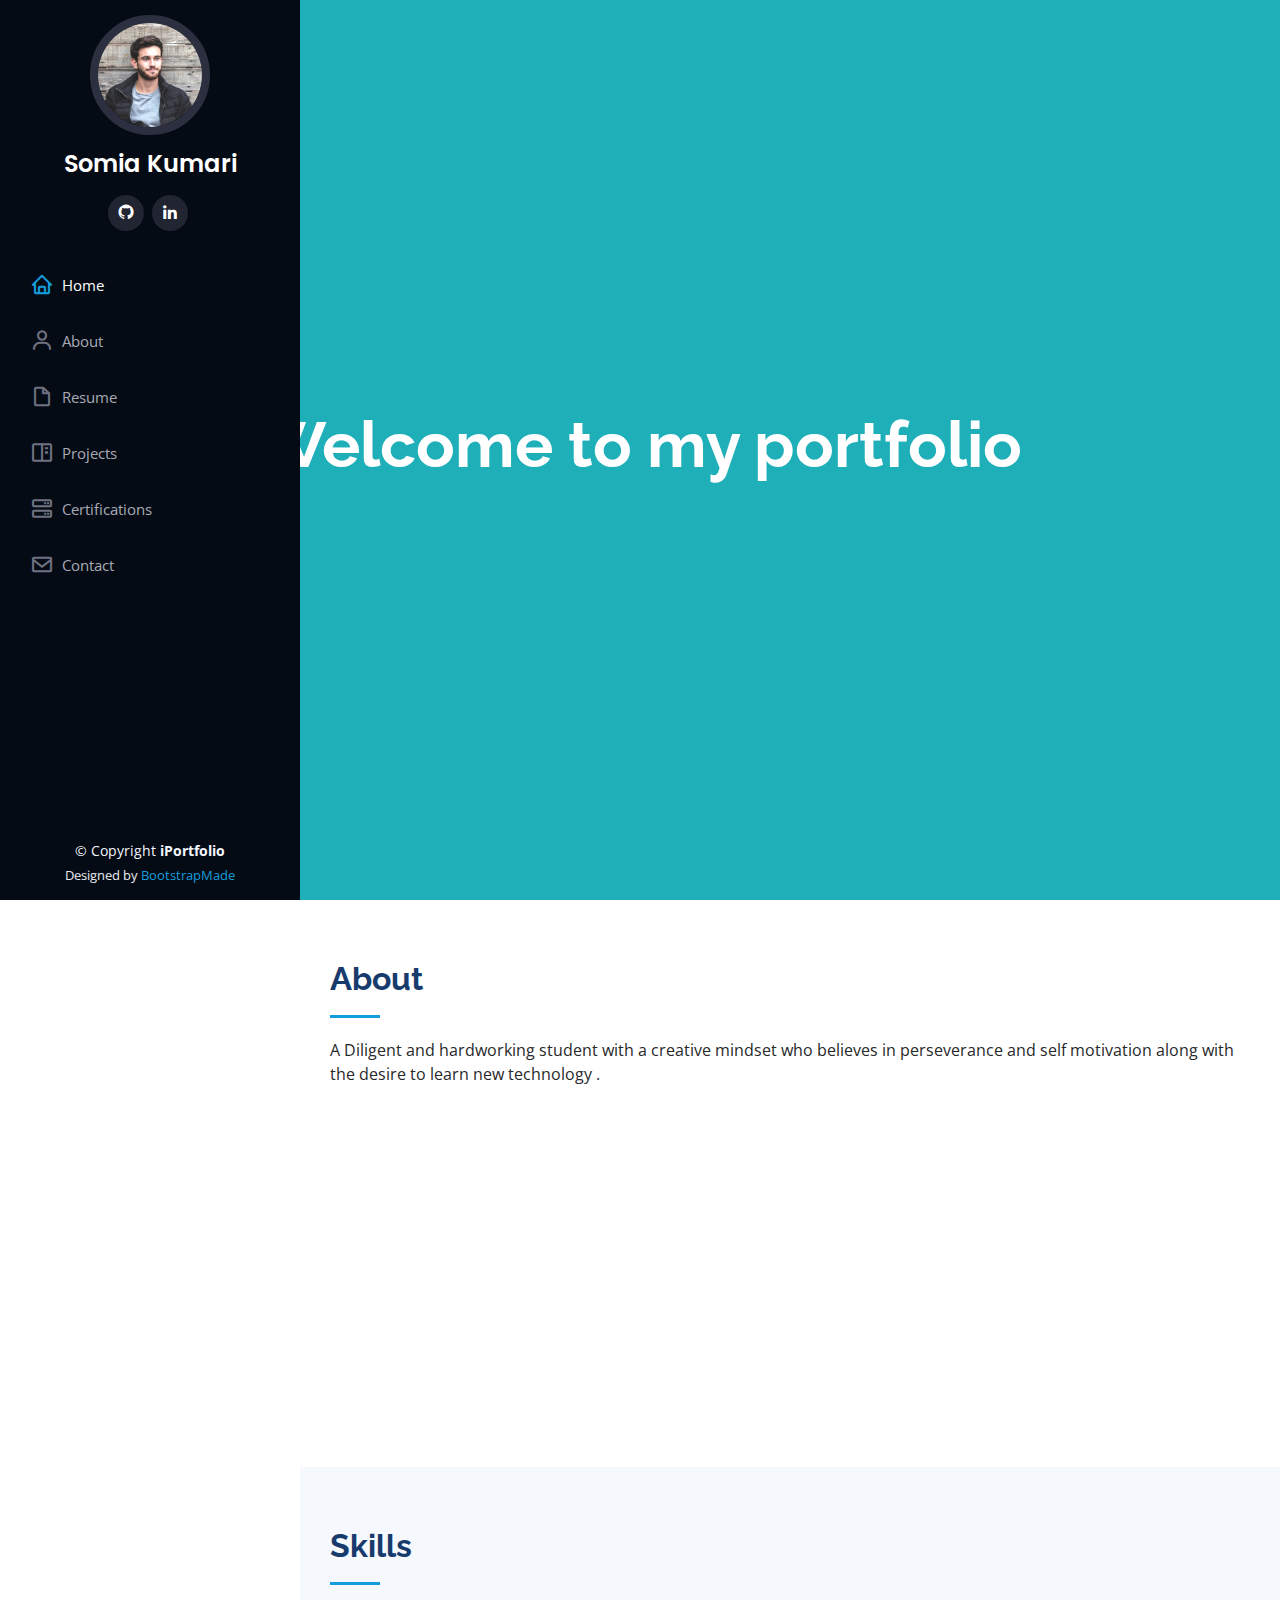
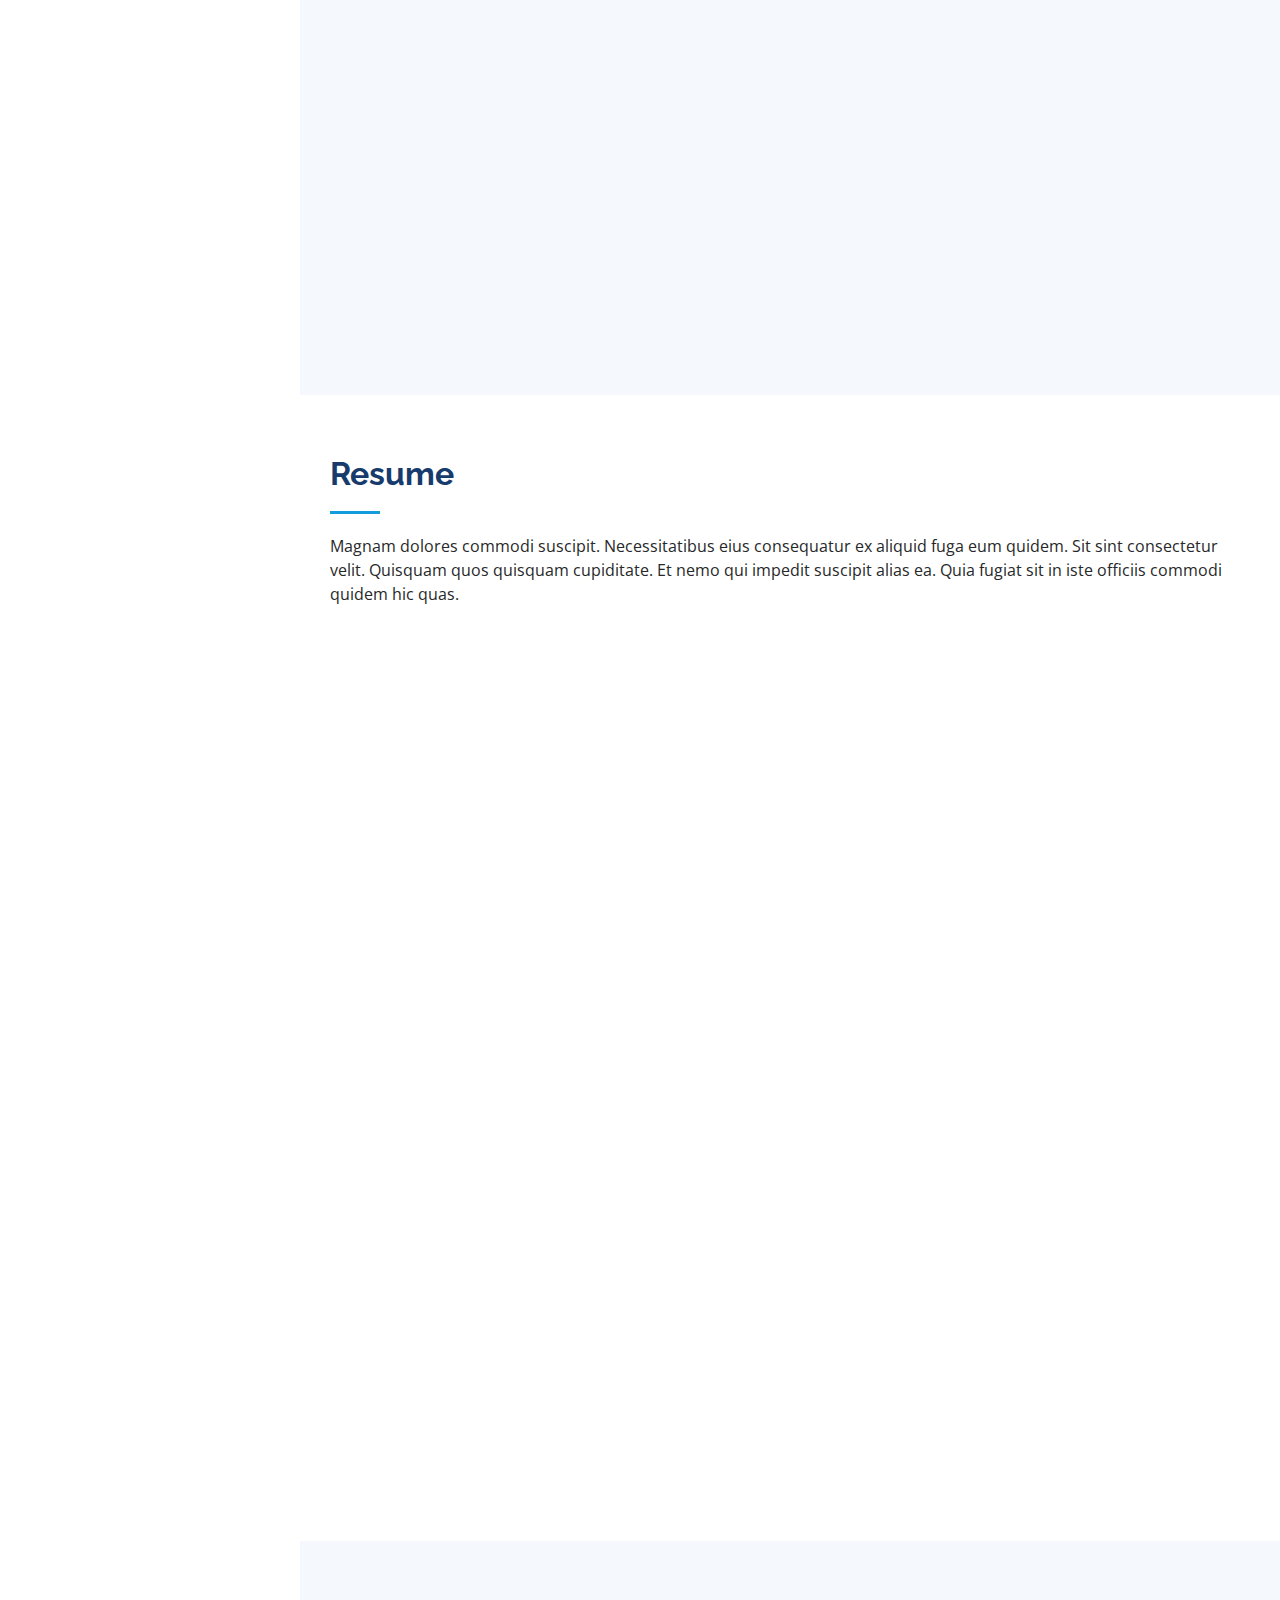
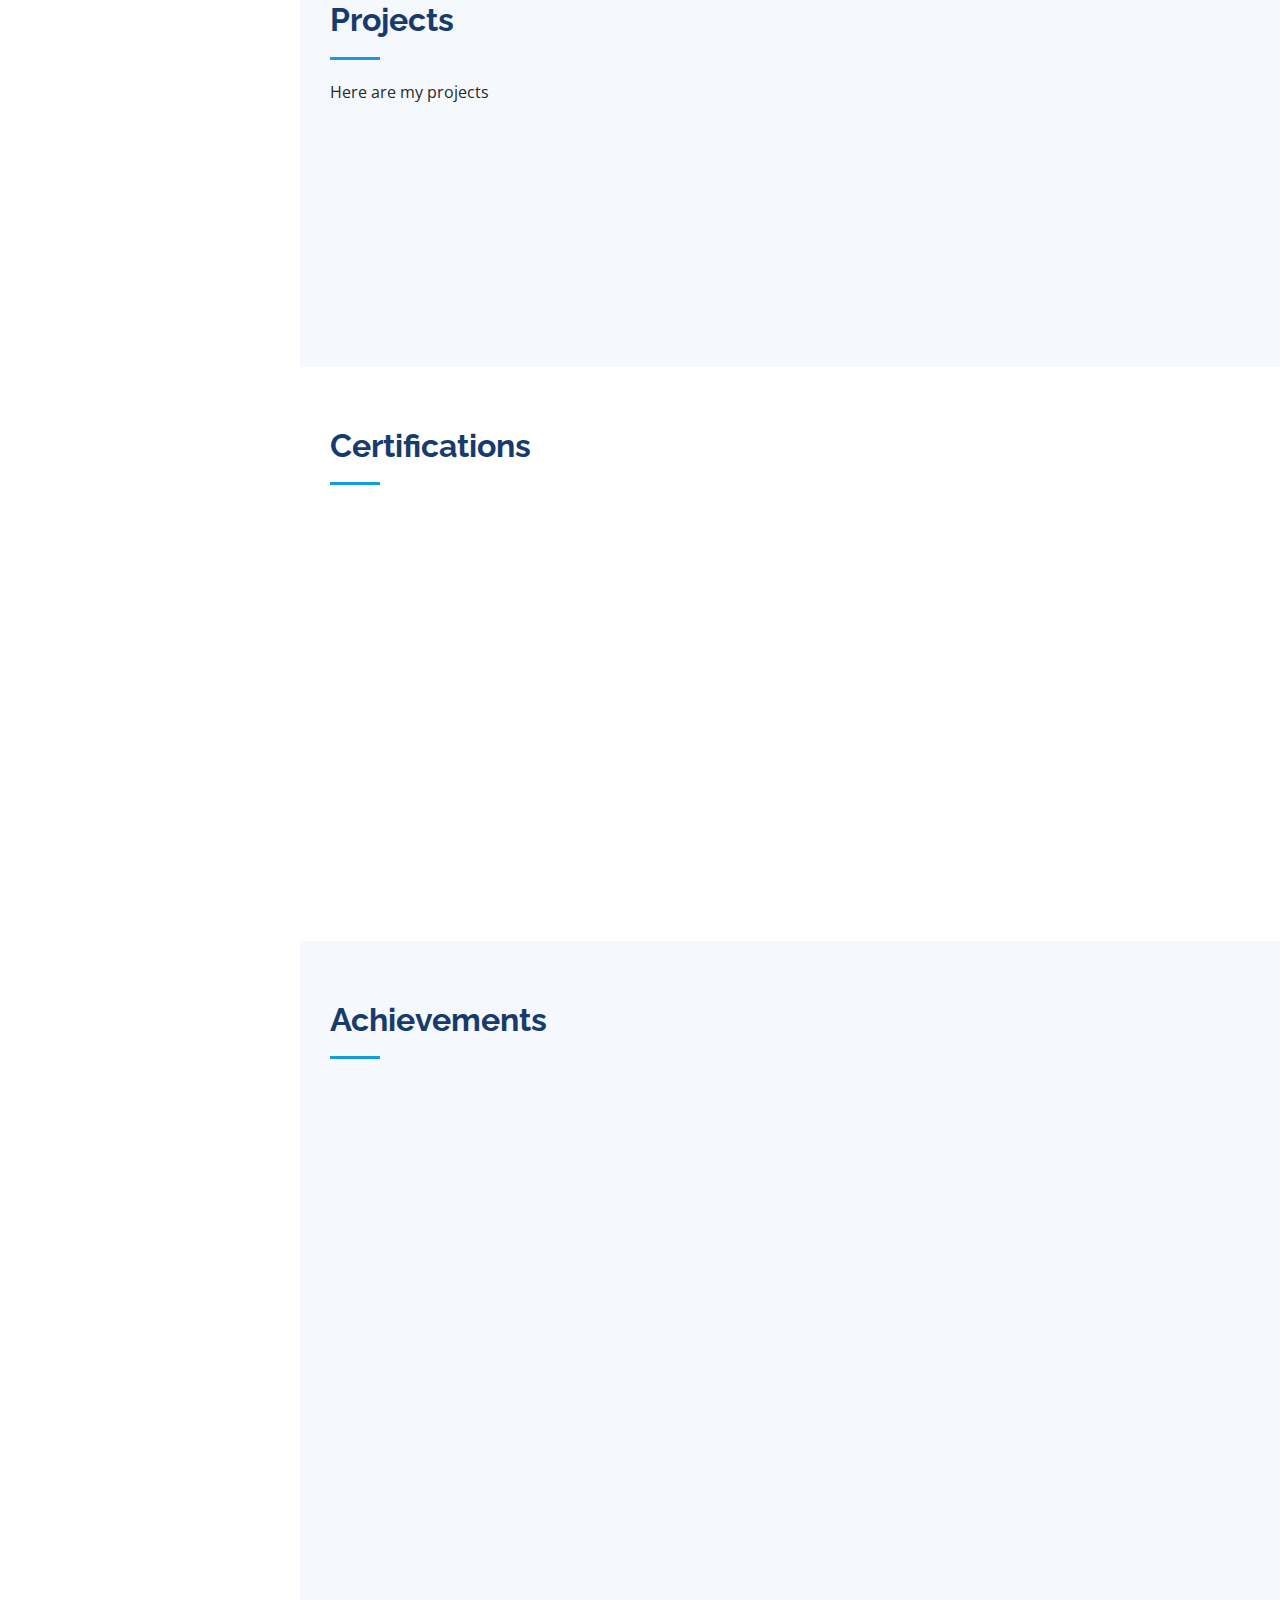
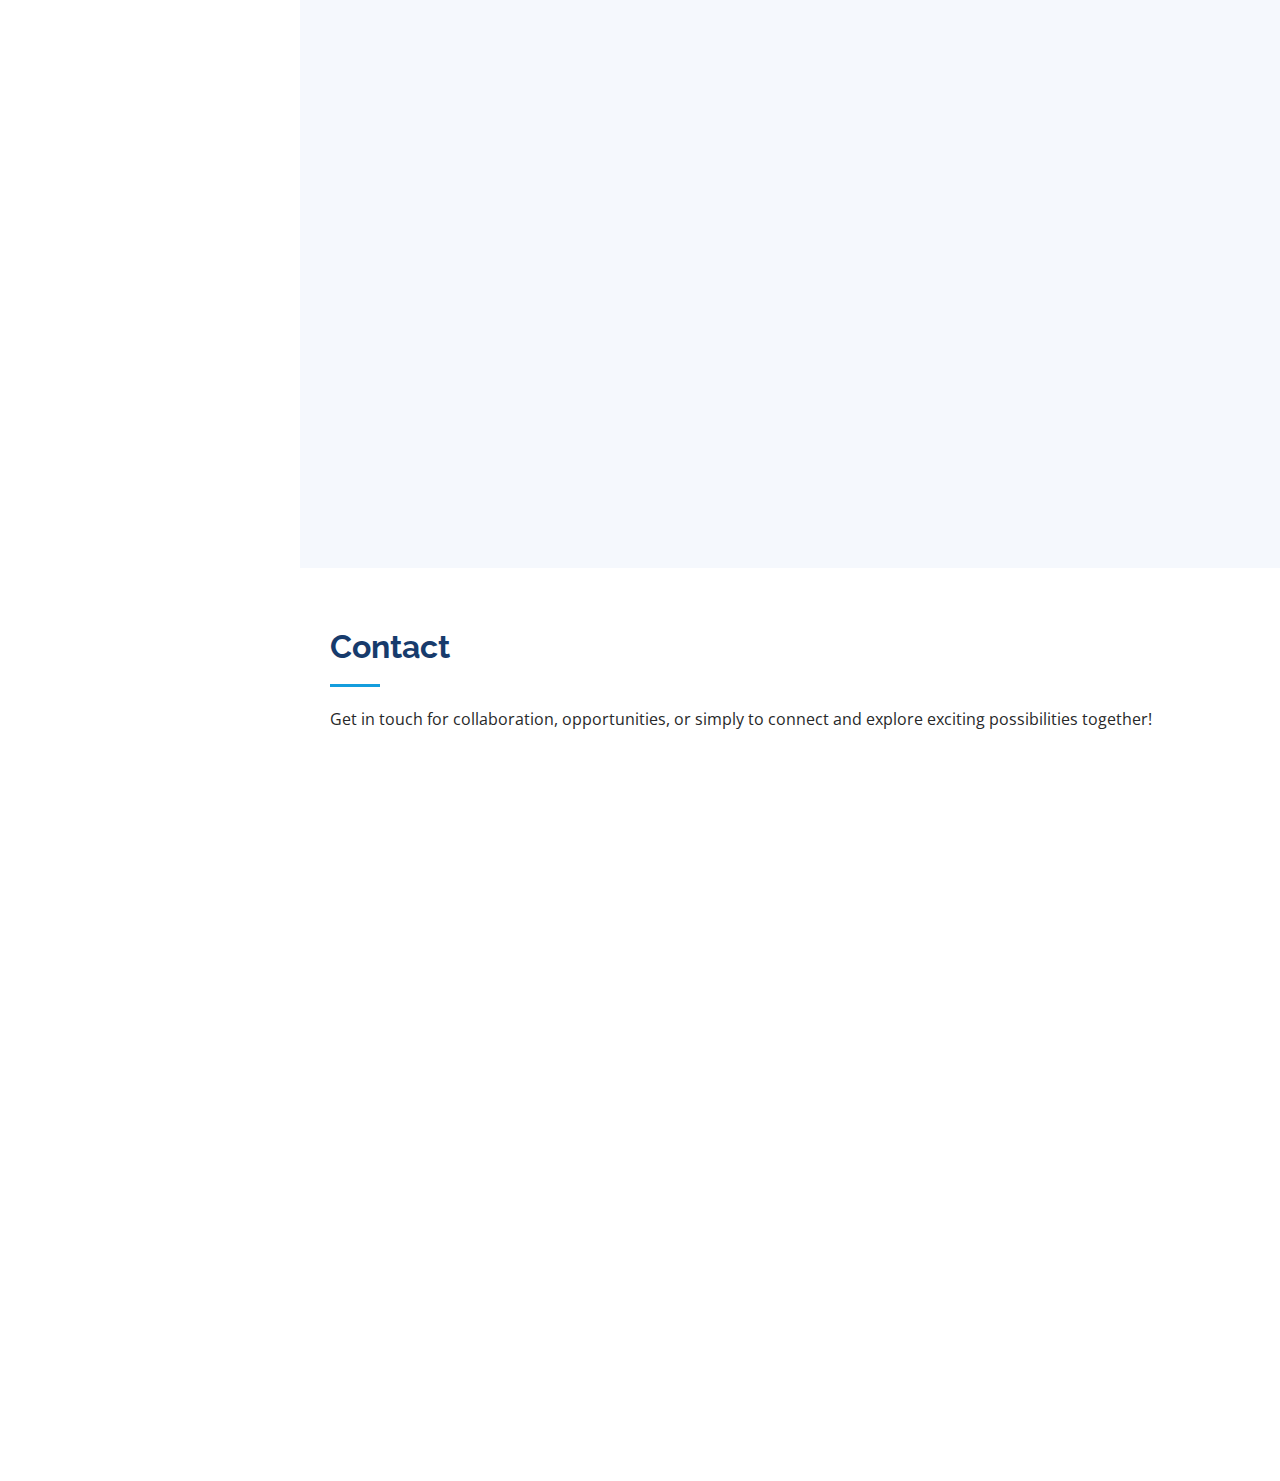
==== index.html @ 9d07b87e "First commit" ====
<!DOCTYPE html>
<html lang="en">

<head>
  <meta charset="utf-8">
  <meta content="width=device-width, initial-scale=1.0" name="viewport">

  <title>Somia's Projects</title>
  <meta content="" name="description">
  <meta content="" name="keywords">

  <!-- Favicons -->
  <link href="assets/img/favicon.png" rel="icon">
  <link href="assets/img/apple-touch-icon.png" rel="apple-touch-icon">

  <!-- Google Fonts -->
  <link href="https://fonts.googleapis.com/css?family=Open+Sans:300,300i,400,400i,600,600i,700,700i|Raleway:300,300i,400,400i,500,500i,600,600i,700,700i|Poppins:300,300i,400,400i,500,500i,600,600i,700,700i" rel="stylesheet">

  <!-- Vendor CSS Files -->
  <link href="assets/vendor/aos/aos.css" rel="stylesheet">
  <link href="assets/vendor/bootstrap/css/bootstrap.min.css" rel="stylesheet">
  <link href="assets/vendor/bootstrap-icons/bootstrap-icons.css" rel="stylesheet">
  <link href="assets/vendor/boxicons/css/boxicons.min.css" rel="stylesheet">
  <link href="assets/vendor/glightbox/css/glightbox.min.css" rel="stylesheet">
  <link href="assets/vendor/swiper/swiper-bundle.min.css" rel="stylesheet">

  <!-- Template Main CSS File -->
  <link href="assets/css/style.css" rel="stylesheet">

  <!-- =======================================================
  * Template Name: iPortfolio
  * Updated: Jul 27 2023 with Bootstrap v5.3.1
  * Template URL: https://bootstrapmade.com/iportfolio-bootstrap-portfolio-websites-template/
  * Author: BootstrapMade.com
  * License: https://bootstrapmade.com/license/
  ======================================================== -->
</head>

<body>

  <!-- ======= Mobile nav toggle button ======= -->
  <i class="bi bi-list mobile-nav-toggle d-xl-none"></i>

  <!-- ======= Header ======= -->
  <header id="header">
    <div class="d-flex flex-column">

      <div class="profile">
        <img src="assets/img/profile-img.jpg" alt="" class="img-fluid rounded-circle">
        <h1 class="text-light"><a href="index.html">Somia Kumari</a></h1>
        <div class="social-links mt-3 text-center">
        
          <a href="#" class="github"><i class="bx bxl-github"></i></a>
          <a href="#" class="linkedin"><i class="bx bxl-linkedin"></i></a>
        </div>
      </div>

      <nav id="navbar" class="nav-menu navbar">
        <ul>
          <li><a href="#hero" class="nav-link scrollto active"><i class="bx bx-home"></i> <span>Home</span></a></li>
          <li><a href="#about" class="nav-link scrollto"><i class="bx bx-user"></i> <span>About</span></a></li>
          <li><a href="#resume" class="nav-link scrollto"><i class="bx bx-file-blank"></i> <span>Resume</span></a></li>
          <li><a href="#Projects" class="nav-link scrollto"><i class="bx bx-book-content"></i> <span>Projects</span></a></li>
          <li><a href="#Certifications" class="nav-link scrollto"><i class="bx bx-server"></i> <span>Certifications</span></a></li>
          <li><a href="#contact" class="nav-link scrollto"><i class="bx bx-envelope"></i> <span>Contact</span></a></li>
        </ul>
      </nav><!-- .nav-menu -->
    </div>
  </header><!-- End Header -->

  <!-- ======= Hero Section ======= -->
  <section id="hero" class="d-flex flex-column justify-content-center align-items-center" >
    <div class="hero-container" data-aos="fade-in">
      <h1>Welcome to my portfolio </h1>
      
    </div>
  </section><!-- End Hero -->

  <main id="main">

    <!-- ======= About Section ======= -->
    <section id="about" class="about">
      <div class="container">

        <div class="section-title">
          <h2>About</h2>
          <p>A Diligent and hardworking student with a creative mindset who believes in perseverance and self motivation along with the desire to learn new technology .</p>
        </div>

        <div class="row">
          <div class="col-lg-4" data-aos="fade-right">
            <img src="assets/img/profile-img.jpg" class="img-fluid" alt="">
          </div>
          <div class="col-lg-8 pt-4 pt-lg-0 content" data-aos="fade-left">
            <h3>Hello!!</h3>
            <p class="fst-italic">
              Somia there,
            </p>
            <div class="row">
              <div class="col-lg-6">
                
              </div>
              <div class="col-lg-6">
                
              </div>
            </div>
            <p>
              I'm a developer skilled in both frontend and backend technologies. I take pleasure in enhancing user experiences through appealing designs and ensuring robust backend functionality. I'm also passionate about AI/ML projects, using computer intelligence to tackle real-world issues. I'm a continuous learner and thrive on creating smart solutions that cater to present needs while being future-ready.
            </p>
          </div>
        </div>

      </div>
    </section><!-- End About Section -->

   

    <!-- ======= Skills Section ======= -->
    <section id="skills" class="skills section-bg">
      <div class="container">

        <div class="section-title">
          <h2>Skills</h2>
        
        </div>

        <div class="row skills-content">

          <div class="col-lg-6" data-aos="fade-up">

            <div class="progress">
              <span class="skill">HTML </span>
         
            </div>

            <div class="progress">
              <span class="skill">CSS </span>
              
            </div>

            <div class="progress">
              <span class="skill">JavaScript </span>
              
            </div>

            <div class="progress">
              <span class="skill">React </span>
              
            </div>

            <div class="progress">
              <span class="skill">MongoDB </span>
              
            </div>

          </div>

          <div class="col-lg-6" data-aos="fade-up" data-aos-delay="100">

            <div class="progress">
              <span class="skill">API'S </span>
              
            </div>

            <div class="progress">
              <span class="skill">ML</span>
              
            </div>

            <div class="progress">
              <span class="skill">PYTHON </span>
              
            </div>

            <div class="progress">
              <span class="skill">GIT </span>
              
            </div>
            <div class="progress">
              <span class="skill">GITHUB </span>
              
            </div>

          </div>

        </div>

      </div>
    </section><!-- End Skills Section -->

    <!-- ======= Resume Section ======= -->
    <section id="resume" class="resume">
      <div class="container">

        <div class="section-title">
          <h2>Resume</h2>
          <p>Magnam dolores commodi suscipit. Necessitatibus eius consequatur ex aliquid fuga eum quidem. Sit sint consectetur velit. Quisquam quos quisquam cupiditate. Et nemo qui impedit suscipit alias ea. Quia fugiat sit in iste officiis commodi quidem hic quas.</p>
        </div>

        <div class="row">
          <div class="col-lg-6" data-aos="fade-up">
            <h3 class="resume-title">Sumary</h3>
            <div class="resume-item pb-0">
              <h4>Alex Smith</h4>
              <p><em>Innovative and deadline-driven Graphic Designer with 3+ years of experience designing and developing user-centered digital/print marketing material from initial concept to final, polished deliverable.</em></p>
              <ul>
                <li>Portland par 127,Orlando, FL</li>
                <li>(123) 456-7891</li>
                <li>alice.barkley@example.com</li>
              </ul>
            </div>

            <h3 class="resume-title">Education</h3>
            <div class="resume-item">
              <h4>Master of Fine Arts &amp; Graphic Design</h4>
              <h5>2015 - 2016</h5>
              <p><em>Rochester Institute of Technology, Rochester, NY</em></p>
              <p>Qui deserunt veniam. Et sed aliquam labore tempore sed quisquam iusto autem sit. Ea vero voluptatum qui ut dignissimos deleniti nerada porti sand markend</p>
            </div>
            <div class="resume-item">
              <h4>Bachelor of Fine Arts &amp; Graphic Design</h4>
              <h5>2010 - 2014</h5>
              <p><em>Rochester Institute of Technology, Rochester, NY</em></p>
              <p>Quia nobis sequi est occaecati aut. Repudiandae et iusto quae reiciendis et quis Eius vel ratione eius unde vitae rerum voluptates asperiores voluptatem Earum molestiae consequatur neque etlon sader mart dila</p>
            </div>
          </div>
          <div class="col-lg-6" data-aos="fade-up" data-aos-delay="100">
            <h3 class="resume-title">Professional Experience</h3>
            <div class="resume-item">
              <h4>Senior graphic design specialist</h4>
              <h5>2019 - Present</h5>
              <p><em>Experion, New York, NY </em></p>
              <ul>
                <li>Lead in the design, development, and implementation of the graphic, layout, and production communication materials</li>
                <li>Delegate tasks to the 7 members of the design team and provide counsel on all aspects of the project. </li>
                <li>Supervise the assessment of all graphic materials in order to ensure quality and accuracy of the design</li>
                <li>Oversee the efficient use of production project budgets ranging from $2,000 - $25,000</li>
              </ul>
            </div>
            <div class="resume-item">
              <h4>Graphic design specialist</h4>
              <h5>2017 - 2018</h5>
              <p><em>Stepping Stone Advertising, New York, NY</em></p>
              <ul>
                <li>Developed numerous marketing programs (logos, brochures,infographics, presentations, and advertisements).</li>
                <li>Managed up to 5 projects or tasks at a given time while under pressure</li>
                <li>Recommended and consulted with clients on the most appropriate graphic design</li>
                <li>Created 4+ design presentations and proposals a month for clients and account managers</li>
              </ul>
            </div>
          </div>
        </div>

      </div>
    </section><!-- End Resume Section -->

    <!-- ======= Portfolio Section ======= -->
    <section id="Projects" class="Projects section-bg">
      <div class="container">

        <div class="section-title">
          <h2>Projects</h2>
          <p>Here are my projects</p>
        </div>

        <div class="row" data-aos="fade-up">
          <div class="col-lg-12 d-flex justify-content-center">
          
          </div>
        </div>

        <div class="row Projects-container" data-aos="fade-up" data-aos-delay="100">

          <div class="col-lg-4 col-md-6 portfolio-item filter-app">
            <div class="Projects-wrap">
              <img src="assets/img/portfolio/caffe-coffee.jpg" class="img-fluid" alt="">
              <div class="portfolio-links">
                <a href="assets/img/portfolio/caffe-coffee.jpg" data-gallery="portfolioGallery" class="portfolio-lightbox" title="App 1"><i class="bx bx-plus"></i></a>
                <a href="portfolio-details.html" title="More Details"><i class="bx bx-link"></i></a>
              </div>
            </div>
          </div>

          <div class="col-lg-4 col-md-6 portfolio-item filter-web">
            <div class="portfolio-wrap">
              <img src="assets/img/portfolio/intruder pic.jpg" class="img-fluid" alt="">
              <div class="portfolio-links">
                <a href="assets/img/portfolio/intruder pic.jpg" data-gallery="portfolioGallery" class="portfolio-lightbox" title="Web 3"><i class="bx bx-plus"></i></a>
                <a href="intruder-details.html" title="More Details"><i class="bx bx-link"></i></a>
              </div>
            </div>
          </div>

          <div class="col-lg-4 col-md-6 portfolio-item filter-web">
            <div class="portfolio-wrap">
              <img src="assets/img/portfolio/industrial safety.jpg" class="img-fluid" alt="">
              <div class="portfolio-links">
                <a href="assets/img/portfolio/industrial safety.jpg" data-gallery="portfolioGallery" class="portfolio-lightbox" title="Web 3"><i class="bx bx-plus"></i></a>
                <a href="industrial-details.html" title="More Details"><i class="bx bx-link"></i></a>
              </div>
            </div>
          </div>

  
        </div>

      </div>
    </section><!-- End Portfolio Section -->

    <!-- ======= Services Section ======= -->
    <section id="Certifications" class="Certifications">
      <div class="container">

        <div class="section-title">
          <h2>Certifications</h2>
          <p></p>
        </div>

        <div class="row">
          <div class="col-lg-4 col-md-6 icon-box" data-aos="fade-up">
            <div class="icon"><i class="bi bi-briefcase"></i></div>
            <h4 class="title"><a href="">Complete Python Developer</a></h4>
            <p class="description">Udemy</p>
          </div>
          <div class="col-lg-4 col-md-6 icon-box" data-aos="fade-up" data-aos-delay="100">
            <div class="icon"><i class="bi bi-card-checklist"></i></div>
            <h4 class="title"><a href="">Dolor Sitema</a></h4>
            <p class="description">Minim veniam, quis nostrud exercitation ullamco laboris nisi ut aliquip ex ea commodo consequat tarad limino ata</p>
          </div>
          <div class="col-lg-4 col-md-6 icon-box" data-aos="fade-up" data-aos-delay="200">
            <div class="icon"><i class="bi bi-bar-chart"></i></div>
            <h4 class="title"><a href="">Sed ut perspiciatis</a></h4>
            <p class="description">Duis aute irure dolor in reprehenderit in voluptate velit esse cillum dolore eu fugiat nulla pariatur</p>
          </div>
          <div class="col-lg-4 col-md-6 icon-box" data-aos="fade-up" data-aos-delay="300">
            <div class="icon"><i class="bi bi-binoculars"></i></div>
            <h4 class="title"><a href="">Magni Dolores</a></h4>
            <p class="description">Excepteur sint occaecat cupidatat non proident, sunt in culpa qui officia deserunt mollit anim id est laborum</p>
          </div>
          <div class="col-lg-4 col-md-6 icon-box" data-aos="fade-up" data-aos-delay="400">
            <div class="icon"><i class="bi bi-brightness-high"></i></div>
            <h4 class="title"><a href="">Nemo Enim</a></h4>
            <p class="description">At vero eos et accusamus et iusto odio dignissimos ducimus qui blanditiis praesentium voluptatum deleniti atque</p>
          </div>
          <div class="col-lg-4 col-md-6 icon-box" data-aos="fade-up" data-aos-delay="500">
            <div class="icon"><i class="bi bi-calendar4-week"></i></div>
            <h4 class="title"><a href="">Eiusmod Tempor</a></h4>
            <p class="description">Et harum quidem rerum facilis est et expedita distinctio. Nam libero tempore, cum soluta nobis est eligendi</p>
          </div>
        </div>

      </div>
    </section><!-- End Services Section -->

    <!-- ======= Testimonials Section ======= -->
   
    <section id="testimonials" class="testimonials section-bg">
      <div class="container">
    
        <div class="section-title">
          <h2>Achievements</h2>
          <p></p>
        </div>
    
        <div class="row gy-4">
    
          <div class="col-lg-6">
            <div class="testimonial-item" data-aos="fade-up">
              <p>
                <i class="bx bxs-quote-alt-left quote-icon-left"></i>
                Proin iaculis purus consequat sem cure digni ssim donec porttitora entum suscipit rhoncus. Accusantium quam, ultricies eget id, aliquam eget nibh et. Maecen aliquam, risus at semper.
                <i class="bx bxs-quote-alt-right quote-icon-right"></i>
              </p>
              <img src="assets/img/testimonials/testimonials-1.jpg" class="testimonial-img" alt="">
              <h3>Saul Goodman</h3>
              <h4>Ceo &amp; Founder</h4>
            </div><!-- End testimonial item -->


            <div class="swiper-slide">
              <div class="testimonial-item" data-aos="fade-up" data-aos-delay="100">
                <p>
                  <i class="bx bxs-quote-alt-left quote-icon-left"></i>
                  Export tempor illum tamen malis malis eram quae irure esse labore quem cillum quid cillum eram malis quorum velit fore eram velit sunt aliqua noster fugiat irure amet legam anim culpa.
                  <i class="bx bxs-quote-alt-right quote-icon-right"></i>
                </p>
                <img src="assets/img/testimonials/testimonials-2.jpg" class="testimonial-img" alt="">
                <h3>Sara Wilsson</h3>
                <h4>Designer</h4>
              </div>
            </div><!-- End testimonial item -->

          </div>

          <div class="col-lg-6">
            <div class="testimonial-item" data-aos="fade-up">
              <p>
                <i class="bx bxs-quote-alt-left quote-icon-left"></i>
                Export tempor illum tamen malis malis eram quae irure esse labore quem cillum quid cillum eram malis quorum velit fore eram velit sunt aliqua noster fugiat irure amet legam anim culpa.
                <i class="bx bxs-quote-alt-right quote-icon-right"></i>
              </p>
              <img src="assets/img/testimonials/testimonials-2.jpg" class="testimonial-img" alt="">
              <h3>Sara Wilsson</h3>
              <h4>Designer</h4>
            </div><!-- End testimonial item -->

            <div class="swiper-slide">
              <div class="testimonial-item" data-aos="fade-up" data-aos-delay="300">
                <p>
                  <i class="bx bxs-quote-alt-left quote-icon-left"></i>
                  Fugiat enim eram quae cillum dolore dolor amet nulla culpa multos export minim fugiat minim velit minim dolor enim duis veniam ipsum anim magna sunt elit fore quem dolore labore illum veniam.
                  <i class="bx bxs-quote-alt-right quote-icon-right"></i>
                </p>
                <img src="assets/img/testimonials/testimonials-4.jpg" class="testimonial-img" alt="">
                <h3>Matt Brandon</h3>
                <h4>Freelancer</h4>
              </div>
            </div><!-- End testimonial item -->

            <div class="swiper-slide">
              <div class="testimonial-item" data-aos="fade-up" data-aos-delay="400">
                <p>
                  <i class="bx bxs-quote-alt-left quote-icon-left"></i>
                  Quis quorum aliqua sint quem legam fore sunt eram irure aliqua veniam tempor noster veniam enim culpa labore duis sunt culpa nulla illum cillum fugiat legam esse veniam culpa fore nisi cillum quid.
                  <i class="bx bxs-quote-alt-right quote-icon-right"></i>
                </p>
                <img src="assets/img/testimonials/testimonials-5.jpg" class="testimonial-img" alt="">
                <h3>John Larson</h3>
                <h4>Entrepreneur</h4>
              </div>
            </div><!-- End testimonial item -->

          </div>
          <div class="swiper-pagination"></div>
        </div>

      </div>
    </section><!-- End Testimonials Section -->

    <!-- ======= Contact Section ======= -->
    <section id="contact" class="contact">
      <div class="container">

        <div class="section-title">
          <h2>Contact</h2>
          <p>Get in touch for collaboration, opportunities, or simply to connect and explore exciting possibilities together!</p>
        </div>

        <div class="row" data-aos="fade-in">

          <div class="col-lg-5 d-flex align-items-stretch">
            <div class="info">
              <div class="address">
                
                
              </div>

              <div class="email">
                <i class="bi bi-envelope"></i>
                <h4>Email:</h4>
                <p>unibicsomia20@gmail.com</p>
              </div>

              <div class="phone">
                <i class="bi bi-phone"></i>
                <h4>Call:</h4>
                <p>+91 7209578178</p>
              </div>

              
            </div>

          </div>

          <div class="col-lg-7 mt-5 mt-lg-0 d-flex align-items-stretch">
            <form action="forms/contact.php" method="post" role="form" class="php-email-form">
              <div class="row">
                <div class="form-group col-md-6">
                  <label for="name">Your Name</label>
                  <input type="text" name="name" class="form-control" id="name" required>
                </div>
                <div class="form-group col-md-6">
                  <label for="name">Your Email</label>
                  <input type="email" class="form-control" name="email" id="email" required>
                </div>
              </div>
              <div class="form-group">
                <label for="name">Subject</label>
                <input type="text" class="form-control" name="subject" id="subject" required>
              </div>
              <div class="form-group">
                <label for="name">Message</label>
                <textarea class="form-control" name="message" rows="10" required></textarea>
              </div>
              <div class="my-3">
                <div class="loading">Loading</div>
                <div class="error-message"></div>
                <div class="sent-message">Your message has been sent. Thank you!</div>
              </div>
              <div class="text-center"><button type="submit">Send Message</button></div>
            </form>
          </div>

        </div>

      </div>
    </section><!-- End Contact Section -->

  </main><!-- End #main -->

  <!-- ======= Footer ======= -->
  <footer id="footer">
    <div class="container">
      <div class="copyright">
        &copy; Copyright <strong><span>iPortfolio</span></strong>
      </div>
      <div class="credits">
        <!-- All the links in the footer should remain intact. -->
        <!-- You can delete the links only if you purchased the pro version. -->
        <!-- Licensing information: https://bootstrapmade.com/license/ -->
        <!-- Purchase the pro version with working PHP/AJAX contact form: https://bootstrapmade.com/iportfolio-bootstrap-portfolio-websites-template/ -->
        Designed by <a href="https://bootstrapmade.com/">BootstrapMade</a>
      </div>
    </div>
  </footer><!-- End  Footer -->

  <a href="#" class="back-to-top d-flex align-items-center justify-content-center"><i class="bi bi-arrow-up-short"></i></a>

  <!-- Vendor JS Files -->
  <script src="assets/vendor/purecounter/purecounter_vanilla.js"></script>
  <script src="assets/vendor/aos/aos.js"></script>
  <script src="assets/vendor/bootstrap/js/bootstrap.bundle.min.js"></script>
  <script src="assets/vendor/glightbox/js/glightbox.min.js"></script>
  <script src="assets/vendor/isotope-layout/isotope.pkgd.min.js"></script>
  <script src="assets/vendor/swiper/swiper-bundle.min.js"></script>
  <script src="assets/vendor/typed.js/typed.umd.js"></script>
  <script src="assets/vendor/waypoints/noframework.waypoints.js"></script>
  <script src="assets/vendor/php-email-form/validate.js"></script>

  <!-- Template Main JS File -->
  <script src="assets/js/main.js"></script>

</body>

</html>
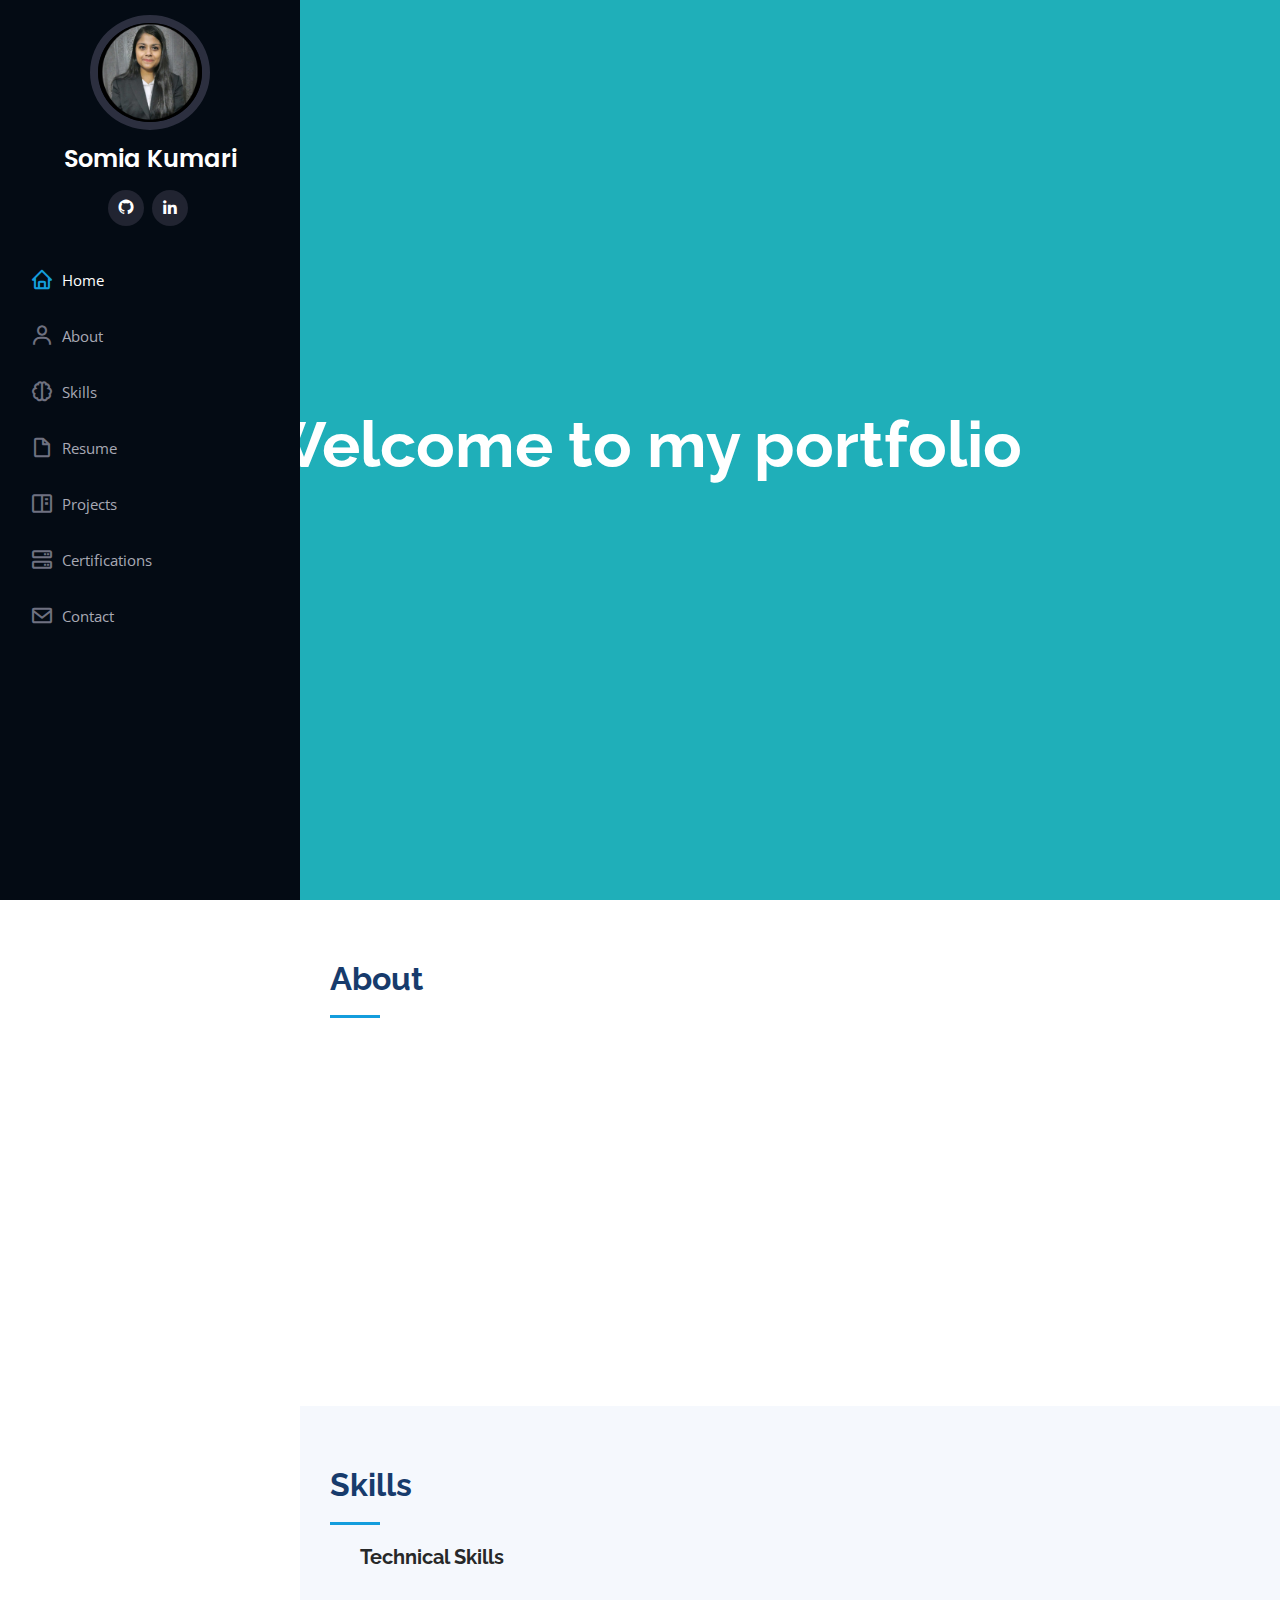
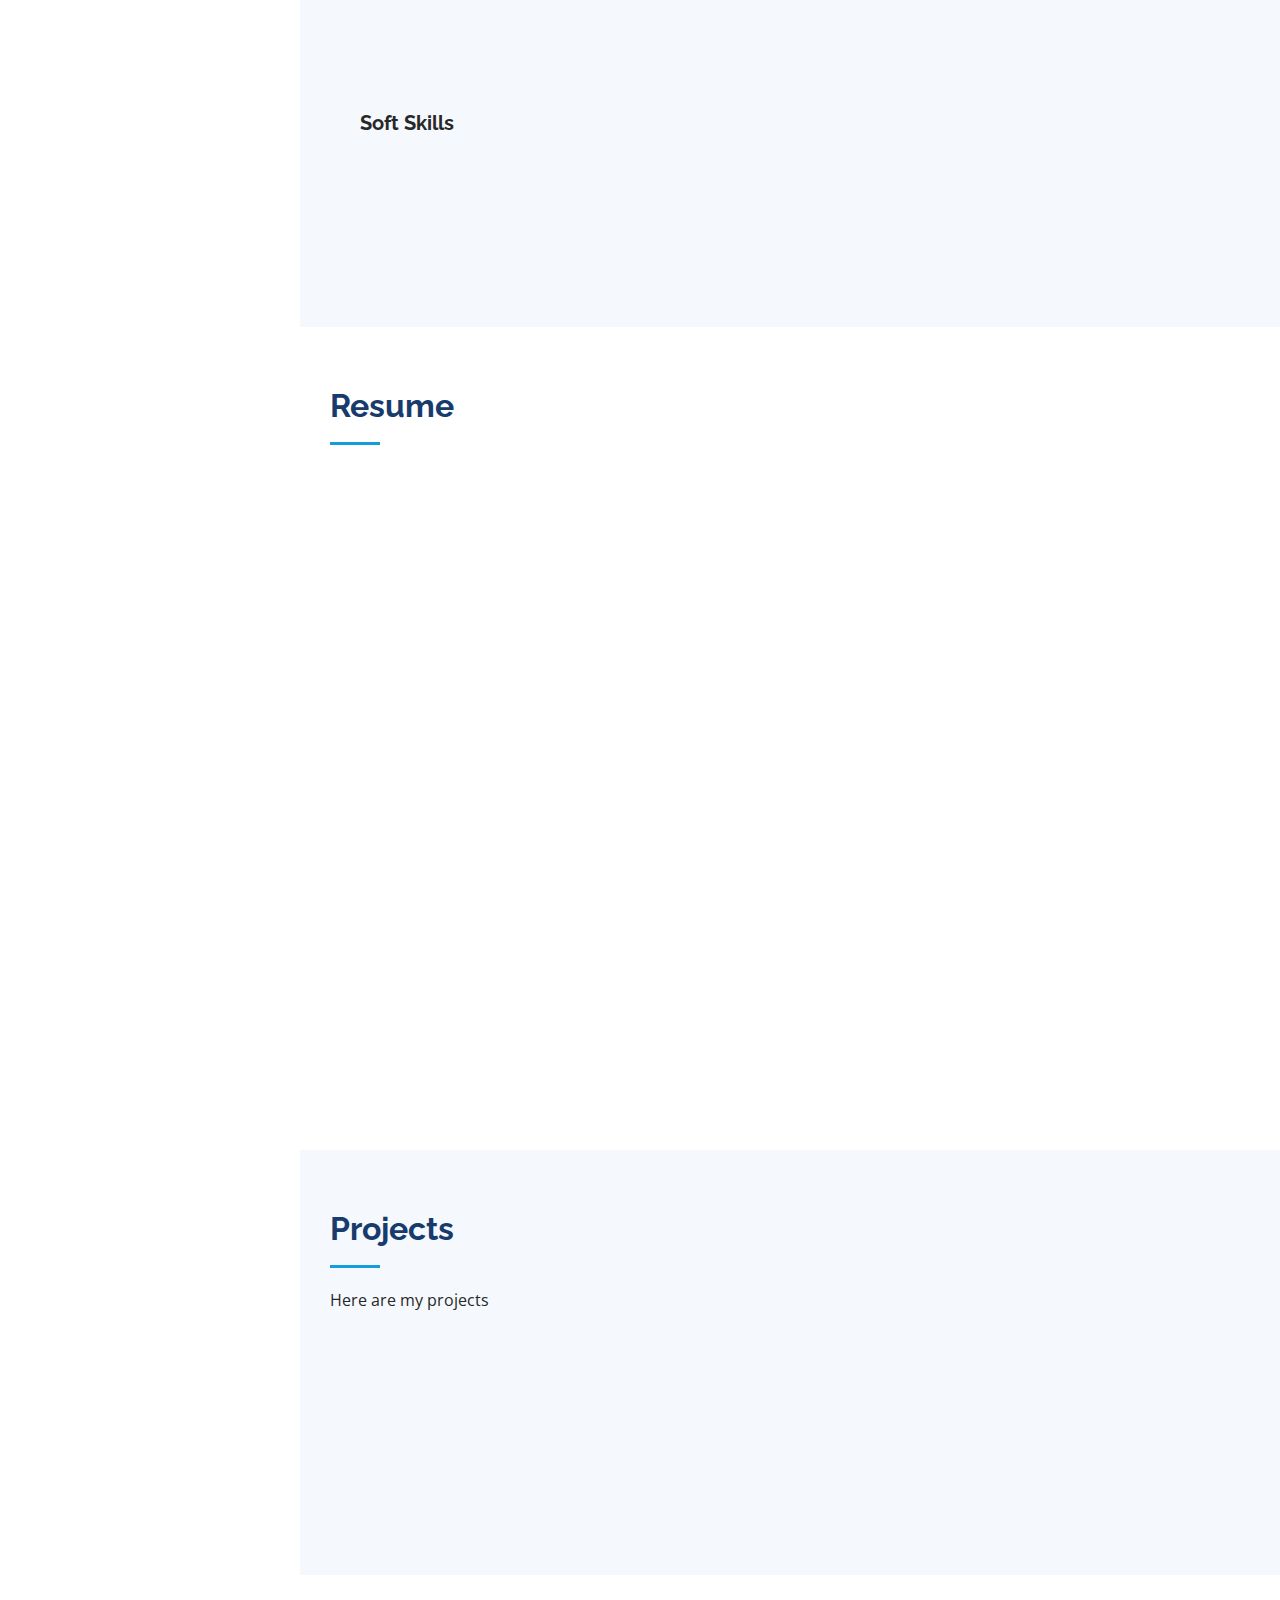
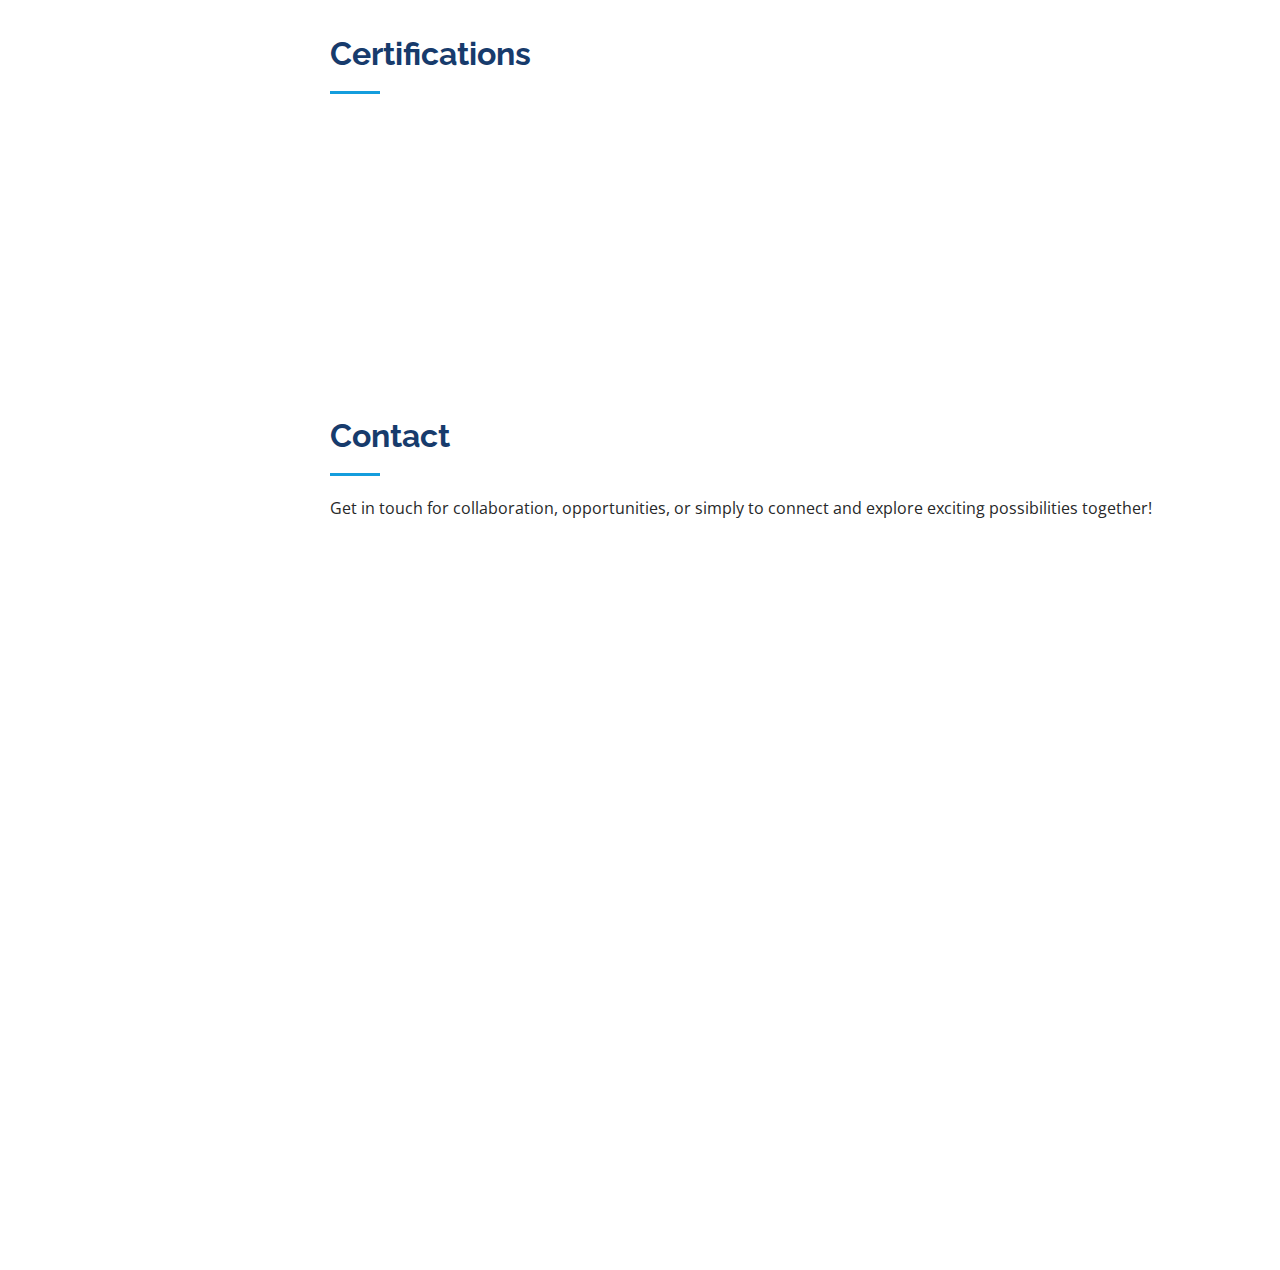
==== commit 37d66a61: "changes" ====
--- a/index.html
+++ b/index.html
@@ -5,7 +5,7 @@
   <meta charset="utf-8">
   <meta content="width=device-width, initial-scale=1.0" name="viewport">
 
-  <title>Somia's Projects</title>
+  <title>Somia's Portfolio</title>
   <meta content="" name="description">
   <meta content="" name="keywords">
 
@@ -46,12 +46,12 @@
     <div class="d-flex flex-column">
 
       <div class="profile">
-        <img src="assets/img/profile-img.jpg" alt="" class="img-fluid rounded-circle">
+        <img src="assets/img/portfolio/my photo.jpg" alt="" class="img-fluid rounded-circle">
         <h1 class="text-light"><a href="index.html">Somia Kumari</a></h1>
         <div class="social-links mt-3 text-center">
         
-          <a href="#" class="github"><i class="bx bxl-github"></i></a>
-          <a href="#" class="linkedin"><i class="bx bxl-linkedin"></i></a>
+          <a href="https://github.com/somia20" class="github"target="blank"><i class="bx bxl-github"></i></a>
+          <a href="https://www.linkedin.com/in/somia-kumari-b36aa5217/" class="linkedin"target="blank"><i class="bx bxl-linkedin"></i></a>
         </div>
       </div>
 
@@ -59,6 +59,7 @@
         <ul>
           <li><a href="#hero" class="nav-link scrollto active"><i class="bx bx-home"></i> <span>Home</span></a></li>
           <li><a href="#about" class="nav-link scrollto"><i class="bx bx-user"></i> <span>About</span></a></li>
+          <li><a href="#Skills" class="nav-link scrollto"><i class="bx bx-brain"></i> <span>Skills</span></a></li>
           <li><a href="#resume" class="nav-link scrollto"><i class="bx bx-file-blank"></i> <span>Resume</span></a></li>
           <li><a href="#Projects" class="nav-link scrollto"><i class="bx bx-book-content"></i> <span>Projects</span></a></li>
           <li><a href="#Certifications" class="nav-link scrollto"><i class="bx bx-server"></i> <span>Certifications</span></a></li>
@@ -84,18 +85,20 @@
 
         <div class="section-title">
           <h2>About</h2>
-          <p>A Diligent and hardworking student with a creative mindset who believes in perseverance and self motivation along with the desire to learn new technology .</p>
+
         </div>
 
         <div class="row">
           <div class="col-lg-4" data-aos="fade-right">
-            <img src="assets/img/profile-img.jpg" class="img-fluid" alt="">
+            <img src="assets/img/portfolio/my photo.jpg" class="img-fluid" alt="">
           </div>
           <div class="col-lg-8 pt-4 pt-lg-0 content" data-aos="fade-left">
             <h3>Hello!!</h3>
-            <p class="fst-italic">
-              Somia there,
-            </p>
+          
+            <h5 class="col-lg-8 pt-4 pt-lg-0 content">
+              I'm Somia.
+            </h5>
+            <br>
             <div class="row">
               <div class="col-lg-6">
                 
@@ -105,8 +108,14 @@
               </div>
             </div>
             <p>
-              I'm a developer skilled in both frontend and backend technologies. I take pleasure in enhancing user experiences through appealing designs and ensuring robust backend functionality. I'm also passionate about AI/ML projects, using computer intelligence to tackle real-world issues. I'm a continuous learner and thrive on creating smart solutions that cater to present needs while being future-ready.
+              A B.tech student, committed to learning and growth, always eager to
+broaden my knowledge and enhance my skills.
+
             </p>
+            
+            <p>
+              I have a strong interest in AI/ML and development and have completed projects in these areas. I'm dedicated to ongoing learning and excited about tackling new challenges in these fields.
+            </p>
           </div>
         </div>
 
@@ -116,76 +125,96 @@
    
 
     <!-- ======= Skills Section ======= -->
-    <section id="skills" class="skills section-bg">
+    <section id="Skills" class="Skills section-bg">
       <div class="container">
 
         <div class="section-title">
           <h2>Skills</h2>
-        
-        </div>
-
+
+          <div class="container">
+            <div class="section-title">
+              <h5><p><strong>Technical Skills</strong></p></h5>
+            </div>
+            <div class="row skills-content">
+              <div class="col-lg-2" data-aos="fade-up">
+                <ul class="bullet-points">
+                  <li>CV-BASICS</li>
+                  <!-- Add more skills here if needed -->
+                </ul>
+              </div>
+              <div class="col-lg-2" data-aos="fade-up">
+                <ul class="bullet-points">
+                  <li>PYTHON</li>
+                  <!-- Add more skills here if needed -->
+                </ul>
+              </div>
+              <div class="col-lg-2" data-aos="fade-up">
+                <ul class="bullet-points">
+                  <li>HTML</li>
+                  <!-- Add more skills here if needed -->
+                </ul>
+              </div>
+              <!-- Add four more skills below -->
+              <div class="col-lg-2" data-aos="fade-up">
+                <ul class="bullet-points">
+                  <li>CSS</li>
+                  <!-- Add more skills here if needed -->
+                </ul>
+              </div>
+              <div class="col-lg-2" data-aos="fade-up">
+                <ul class="bullet-points">
+                  <li>MongoDB</li>
+                  <!-- Add more skills here if needed -->
+                </ul>
+              </div>
+              <div class="col-lg-2" data-aos="fade-up">
+                <ul class="bullet-points">
+                  <li>GITHUB</li>
+                  <!-- Add more skills here if needed -->
+                </ul>
+              </div>
+              <div class="col-lg-2" data-aos="fade-up">
+                <ul class="bullet-points">
+                  <li>GIT</li>
+                  <!-- Add more skills here if needed -->
+                </ul>
+              </div>
+            </div>
+          </div>
+          
+<br>
+          
+      
+      <div class="container">
+        <div class="section-title">
+          <h5><p><strong>Soft Skills</strong></p></h5>
+        </div>
         <div class="row skills-content">
-
-          <div class="col-lg-6" data-aos="fade-up">
-
-            <div class="progress">
-              <span class="skill">HTML </span>
-         
-            </div>
-
-            <div class="progress">
-              <span class="skill">CSS </span>
-              
-            </div>
-
-            <div class="progress">
-              <span class="skill">JavaScript </span>
-              
-            </div>
-
-            <div class="progress">
-              <span class="skill">React </span>
-              
-            </div>
-
-            <div class="progress">
-              <span class="skill">MongoDB </span>
-              
-            </div>
-
-          </div>
-
-          <div class="col-lg-6" data-aos="fade-up" data-aos-delay="100">
-
-            <div class="progress">
-              <span class="skill">API'S </span>
-              
-            </div>
-
-            <div class="progress">
-              <span class="skill">ML</span>
-              
-            </div>
-
-            <div class="progress">
-              <span class="skill">PYTHON </span>
-              
-            </div>
-
-            <div class="progress">
-              <span class="skill">GIT </span>
-              
-            </div>
-            <div class="progress">
-              <span class="skill">GITHUB </span>
-              
-            </div>
-
-          </div>
-
-        </div>
-
-      </div>
+          <div class="col-lg-2" data-aos="fade-up">
+            <ul class="bullet-points">
+              <li>LEADERSHIP</li>
+              <!-- Add more skills here if needed -->
+            </ul>
+          </div>
+          <div class="col-lg-3" data-aos="fade-up">
+            <ul class="bullet-points">
+              <li>PROJECT MANAGEMENT</li>
+              <!-- Add more skills here if needed -->
+            </ul>
+          </div>
+          <div class="col-lg-3" data-aos="fade-up">
+            <ul class="bullet-points">
+              <li>TEAMWORK</li>
+              <!-- Add more skills here if needed -->
+            </ul>
+          </div>
+        </div>
+      </div>
+      
+      
+      
+            
+
     </section><!-- End Skills Section -->
 
     <!-- ======= Resume Section ======= -->
@@ -194,58 +223,57 @@
 
         <div class="section-title">
           <h2>Resume</h2>
-          <p>Magnam dolores commodi suscipit. Necessitatibus eius consequatur ex aliquid fuga eum quidem. Sit sint consectetur velit. Quisquam quos quisquam cupiditate. Et nemo qui impedit suscipit alias ea. Quia fugiat sit in iste officiis commodi quidem hic quas.</p>
+          
         </div>
 
         <div class="row">
           <div class="col-lg-6" data-aos="fade-up">
-            <h3 class="resume-title">Sumary</h3>
+            <h3 class="resume-title">EDUCATION</h3>
             <div class="resume-item pb-0">
-              <h4>Alex Smith</h4>
-              <p><em>Innovative and deadline-driven Graphic Designer with 3+ years of experience designing and developing user-centered digital/print marketing material from initial concept to final, polished deliverable.</em></p>
+              <h4>B.Tech - Computer Science and & Engineering</h4>
+              <h5>2020 - 2024</h5>
+              <p><em>NIIT University , Neemrana , Rajasthan</em></p>
+              <p><em>Specialization - Artificial Intelligence</em></p>
               <ul>
-                <li>Portland par 127,Orlando, FL</li>
-                <li>(123) 456-7891</li>
-                <li>alice.barkley@example.com</li>
+            
+                <li>CGPA - 6.31</li>
+               
               </ul>
             </div>
 
-            <h3 class="resume-title">Education</h3>
+            
             <div class="resume-item">
-              <h4>Master of Fine Arts &amp; Graphic Design</h4>
-              <h5>2015 - 2016</h5>
-              <p><em>Rochester Institute of Technology, Rochester, NY</em></p>
-              <p>Qui deserunt veniam. Et sed aliquam labore tempore sed quisquam iusto autem sit. Ea vero voluptatum qui ut dignissimos deleniti nerada porti sand markend</p>
+              <h4>SENIOR SECONDARY SCHOOL</h4>
+              <h5>2018 - 2019</h5>
+              <p><em>DBMS Kadma High School , Jamshedpur , Jharkhand</em></p>
+              <p>Percentage - 76.2</p>
             </div>
             <div class="resume-item">
-              <h4>Bachelor of Fine Arts &amp; Graphic Design</h4>
-              <h5>2010 - 2014</h5>
-              <p><em>Rochester Institute of Technology, Rochester, NY</em></p>
-              <p>Quia nobis sequi est occaecati aut. Repudiandae et iusto quae reiciendis et quis Eius vel ratione eius unde vitae rerum voluptates asperiores voluptatem Earum molestiae consequatur neque etlon sader mart dila</p>
+              <h4>SECONDARY SCHOOL </h4>
+              <h5>2016 - 2017</h5>
+              <p><em>St. Xavier's , Haldia , West Bengal</em></p>
+              <p>CGPA - 08</p>
             </div>
           </div>
           <div class="col-lg-6" data-aos="fade-up" data-aos-delay="100">
-            <h3 class="resume-title">Professional Experience</h3>
+            <h3 class="resume-title">VOLUNTEER EXPERIENCE</h3>
             <div class="resume-item">
-              <h4>Senior graphic design specialist</h4>
-              <h5>2019 - Present</h5>
-              <p><em>Experion, New York, NY </em></p>
+              <h4>PR Team Lead - Tech & Cultural Fest</h4>
+              <h5>19th November - 2021 - 21st November 2021</h5>
+              
               <ul>
-                <li>Lead in the design, development, and implementation of the graphic, layout, and production communication materials</li>
-                <li>Delegate tasks to the 7 members of the design team and provide counsel on all aspects of the project. </li>
-                <li>Supervise the assessment of all graphic materials in order to ensure quality and accuracy of the design</li>
-                <li>Oversee the efficient use of production project budgets ranging from $2,000 - $25,000</li>
+                <li>Led a dynamic PR team for a cultural and technical festival, overseeing strategic communication, media relations, and event promotion to enhance brand visibility and engagement.</li>
+              
+                <li>Certificate Link - </li>
               </ul>
             </div>
             <div class="resume-item">
-              <h4>Graphic design specialist</h4>
-              <h5>2017 - 2018</h5>
-              <p><em>Stepping Stone Advertising, New York, NY</em></p>
+              <h4>Learners Priemere League(LPL) Mentorship</h4>
+              <h5>21st August 2021 - 26th November 2021</h5>
+             
               <ul>
-                <li>Developed numerous marketing programs (logos, brochures,infographics, presentations, and advertisements).</li>
-                <li>Managed up to 5 projects or tasks at a given time while under pressure</li>
-                <li>Recommended and consulted with clients on the most appropriate graphic design</li>
-                <li>Created 4+ design presentations and proposals a month for clients and account managers</li>
+                <li>Served as a mentor for a team of 10 college students engaged in a  research project on 'Nanopillars in Tissue Engineering,' offering guidance and support to nurture their research abilities and promote innovation in this emerging field.</li>
+                
               </ul>
             </div>
           </div>
@@ -310,133 +338,32 @@
     <!-- ======= Services Section ======= -->
     <section id="Certifications" class="Certifications">
       <div class="container">
-
         <div class="section-title">
           <h2>Certifications</h2>
           <p></p>
         </div>
-
         <div class="row">
           <div class="col-lg-4 col-md-6 icon-box" data-aos="fade-up">
             <div class="icon"><i class="bi bi-briefcase"></i></div>
-            <h4 class="title"><a href="">Complete Python Developer</a></h4>
-            <p class="description">Udemy</p>
+            <h4 class="title"><a href="https://drive.google.com/file/d/1KuMYT44AWWT_3z9NEejC2XB9L3RHYEKq/view?usp=sharing">Complete Python Developer</a></h4>
+            <p class="description"> Udemy<br><a href="https://drive.google.com/file/d/1KuMYT44AWWT_3z9NEejC2XB9L3RHYEKq/view?usp=sharing">Click here -></a></p>
           </div>
           <div class="col-lg-4 col-md-6 icon-box" data-aos="fade-up" data-aos-delay="100">
             <div class="icon"><i class="bi bi-card-checklist"></i></div>
-            <h4 class="title"><a href="">Dolor Sitema</a></h4>
-            <p class="description">Minim veniam, quis nostrud exercitation ullamco laboris nisi ut aliquip ex ea commodo consequat tarad limino ata</p>
+            <h4 class="title"><a href="https://drive.google.com/drive/folders/1vuBRy-65YgleHEo81JtTW28h-DOpKooZ?usp=sharing">Python and Computer Vision</a></h4>
+            <p class="description"> Devtown<br><a href="https://drive.google.com/drive/folders/1vuBRy-65YgleHEo81JtTW28h-DOpKooZ?usp=sharing">Click here -></a></p>
           </div>
           <div class="col-lg-4 col-md-6 icon-box" data-aos="fade-up" data-aos-delay="200">
             <div class="icon"><i class="bi bi-bar-chart"></i></div>
-            <h4 class="title"><a href="">Sed ut perspiciatis</a></h4>
-            <p class="description">Duis aute irure dolor in reprehenderit in voluptate velit esse cillum dolore eu fugiat nulla pariatur</p>
-          </div>
-          <div class="col-lg-4 col-md-6 icon-box" data-aos="fade-up" data-aos-delay="300">
-            <div class="icon"><i class="bi bi-binoculars"></i></div>
-            <h4 class="title"><a href="">Magni Dolores</a></h4>
-            <p class="description">Excepteur sint occaecat cupidatat non proident, sunt in culpa qui officia deserunt mollit anim id est laborum</p>
-          </div>
-          <div class="col-lg-4 col-md-6 icon-box" data-aos="fade-up" data-aos-delay="400">
-            <div class="icon"><i class="bi bi-brightness-high"></i></div>
-            <h4 class="title"><a href="">Nemo Enim</a></h4>
-            <p class="description">At vero eos et accusamus et iusto odio dignissimos ducimus qui blanditiis praesentium voluptatum deleniti atque</p>
-          </div>
-          <div class="col-lg-4 col-md-6 icon-box" data-aos="fade-up" data-aos-delay="500">
-            <div class="icon"><i class="bi bi-calendar4-week"></i></div>
-            <h4 class="title"><a href="">Eiusmod Tempor</a></h4>
-            <p class="description">Et harum quidem rerum facilis est et expedita distinctio. Nam libero tempore, cum soluta nobis est eligendi</p>
-          </div>
-        </div>
-
-      </div>
-    </section><!-- End Services Section -->
-
-    <!-- ======= Testimonials Section ======= -->
-   
-    <section id="testimonials" class="testimonials section-bg">
-      <div class="container">
+            <h4 class="title"><a href="https://drive.google.com/drive/folders/1ZPZH4RJRpxCHjnMCB9KCUVspQfsfzBTf?usp=sharing">Python and Deep learning</a></h4>
+            <p class="description"> Devtown<br><a href="https://drive.google.com/drive/folders/1ZPZH4RJRpxCHjnMCB9KCUVspQfsfzBTf?usp=sharing">Click here -></a></p>
+          </div>
+        </div>
+      </div>
+    </section>
+    <!-- End Services Section -->
+
     
-        <div class="section-title">
-          <h2>Achievements</h2>
-          <p></p>
-        </div>
-    
-        <div class="row gy-4">
-    
-          <div class="col-lg-6">
-            <div class="testimonial-item" data-aos="fade-up">
-              <p>
-                <i class="bx bxs-quote-alt-left quote-icon-left"></i>
-                Proin iaculis purus consequat sem cure digni ssim donec porttitora entum suscipit rhoncus. Accusantium quam, ultricies eget id, aliquam eget nibh et. Maecen aliquam, risus at semper.
-                <i class="bx bxs-quote-alt-right quote-icon-right"></i>
-              </p>
-              <img src="assets/img/testimonials/testimonials-1.jpg" class="testimonial-img" alt="">
-              <h3>Saul Goodman</h3>
-              <h4>Ceo &amp; Founder</h4>
-            </div><!-- End testimonial item -->
-
-
-            <div class="swiper-slide">
-              <div class="testimonial-item" data-aos="fade-up" data-aos-delay="100">
-                <p>
-                  <i class="bx bxs-quote-alt-left quote-icon-left"></i>
-                  Export tempor illum tamen malis malis eram quae irure esse labore quem cillum quid cillum eram malis quorum velit fore eram velit sunt aliqua noster fugiat irure amet legam anim culpa.
-                  <i class="bx bxs-quote-alt-right quote-icon-right"></i>
-                </p>
-                <img src="assets/img/testimonials/testimonials-2.jpg" class="testimonial-img" alt="">
-                <h3>Sara Wilsson</h3>
-                <h4>Designer</h4>
-              </div>
-            </div><!-- End testimonial item -->
-
-          </div>
-
-          <div class="col-lg-6">
-            <div class="testimonial-item" data-aos="fade-up">
-              <p>
-                <i class="bx bxs-quote-alt-left quote-icon-left"></i>
-                Export tempor illum tamen malis malis eram quae irure esse labore quem cillum quid cillum eram malis quorum velit fore eram velit sunt aliqua noster fugiat irure amet legam anim culpa.
-                <i class="bx bxs-quote-alt-right quote-icon-right"></i>
-              </p>
-              <img src="assets/img/testimonials/testimonials-2.jpg" class="testimonial-img" alt="">
-              <h3>Sara Wilsson</h3>
-              <h4>Designer</h4>
-            </div><!-- End testimonial item -->
-
-            <div class="swiper-slide">
-              <div class="testimonial-item" data-aos="fade-up" data-aos-delay="300">
-                <p>
-                  <i class="bx bxs-quote-alt-left quote-icon-left"></i>
-                  Fugiat enim eram quae cillum dolore dolor amet nulla culpa multos export minim fugiat minim velit minim dolor enim duis veniam ipsum anim magna sunt elit fore quem dolore labore illum veniam.
-                  <i class="bx bxs-quote-alt-right quote-icon-right"></i>
-                </p>
-                <img src="assets/img/testimonials/testimonials-4.jpg" class="testimonial-img" alt="">
-                <h3>Matt Brandon</h3>
-                <h4>Freelancer</h4>
-              </div>
-            </div><!-- End testimonial item -->
-
-            <div class="swiper-slide">
-              <div class="testimonial-item" data-aos="fade-up" data-aos-delay="400">
-                <p>
-                  <i class="bx bxs-quote-alt-left quote-icon-left"></i>
-                  Quis quorum aliqua sint quem legam fore sunt eram irure aliqua veniam tempor noster veniam enim culpa labore duis sunt culpa nulla illum cillum fugiat legam esse veniam culpa fore nisi cillum quid.
-                  <i class="bx bxs-quote-alt-right quote-icon-right"></i>
-                </p>
-                <img src="assets/img/testimonials/testimonials-5.jpg" class="testimonial-img" alt="">
-                <h3>John Larson</h3>
-                <h4>Entrepreneur</h4>
-              </div>
-            </div><!-- End testimonial item -->
-
-          </div>
-          <div class="swiper-pagination"></div>
-        </div>
-
-      </div>
-    </section><!-- End Testimonials Section -->
-
     <!-- ======= Contact Section ======= -->
     <section id="contact" class="contact">
       <div class="container">
@@ -508,21 +435,7 @@
 
   </main><!-- End #main -->
 
-  <!-- ======= Footer ======= -->
-  <footer id="footer">
-    <div class="container">
-      <div class="copyright">
-        &copy; Copyright <strong><span>iPortfolio</span></strong>
-      </div>
-      <div class="credits">
-        <!-- All the links in the footer should remain intact. -->
-        <!-- You can delete the links only if you purchased the pro version. -->
-        <!-- Licensing information: https://bootstrapmade.com/license/ -->
-        <!-- Purchase the pro version with working PHP/AJAX contact form: https://bootstrapmade.com/iportfolio-bootstrap-portfolio-websites-template/ -->
-        Designed by <a href="https://bootstrapmade.com/">BootstrapMade</a>
-      </div>
-    </div>
-  </footer><!-- End  Footer -->
+  
 
   <a href="#" class="back-to-top d-flex align-items-center justify-content-center"><i class="bi bi-arrow-up-short"></i></a>
 
